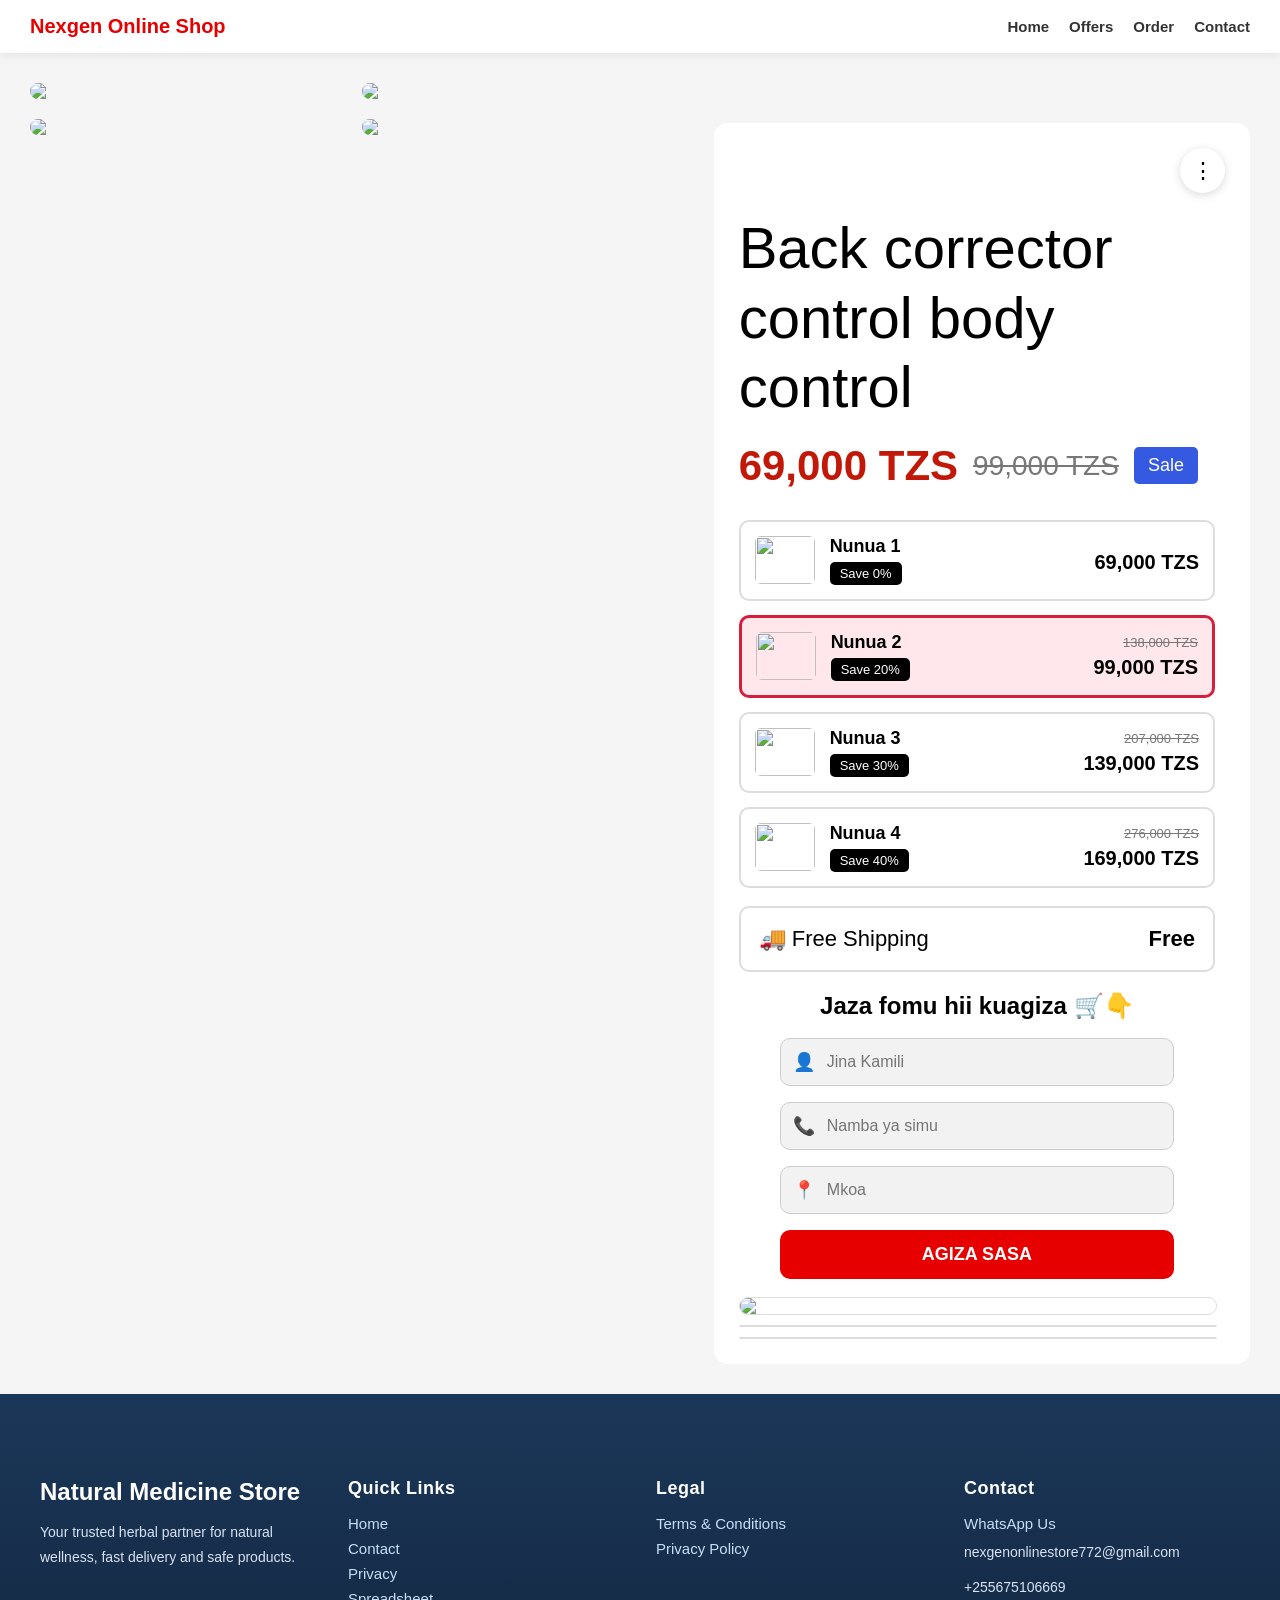
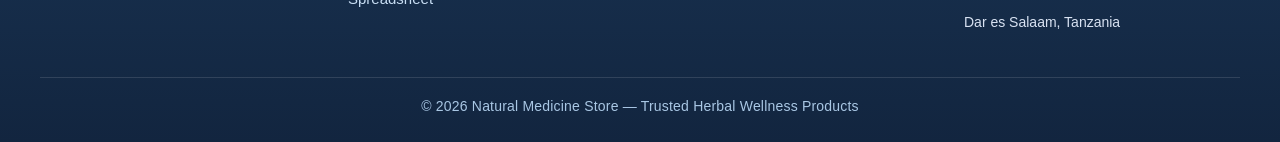
==== herbal-pain-relief-oil.html @ cee24f58 "Create herbal-pain-relief-oil.html" ====
<!DOCTYPE html>
<html lang="en">
<head>
<meta charset="UTF-8">
<meta name="viewport" content="width=device-width, initial-scale=1.0">

<title>Product Page</title>

<style>

body{
  margin:0;
  font-family:Arial,sans-serif;
  background:#f5f5f5;
}

.wrapper{
  max-width:1300px;
  margin:auto;
  padding:30px;
}

/* PRODUCT LAYOUT */

.product-layout{
  display:grid;
  grid-template-columns:1.2fr 1fr;
  gap:40px;
}

/* LEFT SIDE */

.gallery-grid{
  display:grid;
  grid-template-columns:1fr 1fr;
  gap:20px;
}

.gallery-grid img{
  width:100%;
  border-radius:14px;
  object-fit:cover;
  cursor:pointer;
}

/* ORDER  */
.order-section{
  margin-top:20px;
  text-align:center;
  font-family:Arial, sans-serif;
}

.form-title{
  font-size:22px;
  margin-bottom:15px;
}

.order-table{
  margin:auto;
  width:100%;
  max-width:400px;
}

/* GRAY INPUT BOXES */
.input-box{
  display:flex;
  align-items:center;
  padding:12px;
  border-radius:10px;
  margin-bottom:12px;
  background:#f2f2f2;
  border:1px solid #ccc;
}

.input-box .icon{
  margin-right:10px;
  font-size:18px;
  color:#666;
}

.input-box input{
  border:none;
  outline:none;
  width:100%;
  font-size:16px;
  background:transparent;
}

/* RED BUTTON */
.order-btn{
  width:100%;
  padding:14px;
  border:none;
  border-radius:10px;
  background:#e60000;
  color:white;
  font-size:18px;
  cursor:pointer;
  transition:0.3s;
  font-weight:bold;
}

.order-btn:hover{
  background:#b30000;
}
/*left-side*/
  .left-side{
  display:flex;
  flex-direction:column;
  gap:20px;
}

/* ensure about never escapes */
.about-product{
  width:100%;
  max-width:100%;
  box-sizing:border-box;
}

  /* RIGHT SIDE */
.product-info{
  padding-right:10px;
}
.product-layout{
  display:grid;
  grid-template-columns:1.2fr 1fr;
  gap:40px;
  align-items:start;
}
  html, body{
  height:auto;
  overflow-y:auto;
}

.product-info h1{
  font-size:38px;
  margin:0 0 14px;
  font-weight:600;
  line-height:1.2;
}

.price-row{
  display:flex;
  align-items:center;
  gap:10px;
  margin-bottom:22px;
  flex-wrap:wrap;
}

.new-price{
  color:#c21807;
  font-size:28px;
  font-weight:bold;
}

.old-price{
  color:#777;
  text-decoration:line-through;
  font-size:18px;
}

.sale-badge{
  background:#3559e0;
  color:white;
  padding:5px 10px;
  border-radius:5px;
  font-size:13px;
}

/* OFFER BOX */

.offer-container{
  display:flex;
  flex-direction:column;
  gap:10px;
}

.offer-box{
  border:2px solid #ddd;
  border-radius:10px;
  padding:12px;
  display:flex;
  justify-content:space-between;
  align-items:center;
  cursor:pointer;
  transition:0.3s;
  background:white;
}

.offer-box.active{
  border:2px solid #d61f3d;
  background:#ffe7ec;
}

.offer-left{
  display:flex;
  gap:12px;
  align-items:center;
}

.offer-left img{
  width:48px;
  height:48px;
  object-fit:cover;
  border-radius:6px;
}

.offer-title{
  font-size:15px;
  font-weight:bold;
}

.save-badge{
  background:black;
  color:white;
  padding:3px 8px;
  border-radius:5px;
  font-size:11px;
  display:inline-block;
  margin-top:4px;
}

.offer-price{
  text-align:right;
}

.offer-price del{
  color:#777;
  font-size:13px;
}

.offer-price strong{
  display:block;
  font-size:17px;
  margin-top:3px;
}

/* SHIPPING */

.shipping-box{
  margin-top:15px;
  border:2px solid #ddd;
  border-radius:10px;
  padding:14px;
  background:white;
  display:flex;
  justify-content:space-between;
  font-size:16px;
}
.extra-image-card{
  margin-top:15px;
  display:flex;
  flex-direction:column;
  gap:10px;
}

.extra-image-card img{
  width:100%;
  border-radius:12px;
  object-fit:cover;
  border:1px solid #ddd;
}
/* BUTTONS */

.button-group{
  display:flex;
  gap:12px;
  margin-top:22px;
}

.btn{
  padding:13px 22px;
  border:none;
  border-radius:10px;
  cursor:pointer;
  font-size:14px;
  font-weight:bold;
  text-decoration:none;
}

.whatsapp-btn{
  background:#1e3d59;
  color:white;
}

/* ABOUT */

.about-product{
  margin-top:30px;
  background:white;
  padding:22px;
  border-radius:14px;
}

.about-product h2{
  margin-top:0;
  font-size:24px;
}

.about-product p{
  font-size:15px;
  line-height:1.8;
  color:#444;
}
.product-info h1{
  font-size:58px;
  margin:0 0 20px;
  font-weight:500;
}

.price-row{
  display:flex;
  align-items:center;
  gap:15px;
  margin-bottom:30px;
}

.new-price{
  color:#c21807;
  font-size:42px;
  font-weight:bold;
}

.old-price{
  color:#777;
  text-decoration:line-through;
  font-size:28px;
}

.sale-badge{
  background:#3559e0;
  color:white;
  padding:8px 14px;
  border-radius:5px;
  font-size:18px;
}

/* OFFER BOX */

.offer-container{
  display:flex;
  flex-direction:column;
  gap:14px;
}

.offer-box{
  border:2px solid #ddd;
  border-radius:10px;
  padding:14px;
  display:flex;
  justify-content:space-between;
  align-items:center;
  cursor:pointer;
  transition:0.3s;
  background:white;
}

.offer-box.active{
  border:3px solid #d61f3d;
  background:#ffe7ec;
}

.offer-left{
  display:flex;
  gap:15px;
  align-items:center;
}

.offer-left img{
  width:60px;
  border-radius:6px;
}

.offer-title{
  font-size:18px;
  font-weight:bold;
}

.save-badge{
  background:black;
  color:white;
  padding:4px 10px;
  border-radius:5px;
  font-size:13px;
  display:inline-block;
  margin-top:5px;
}

.offer-price{
  text-align:right;
}

.offer-price del{
  color:#777;
}

.offer-price strong{
  display:block;
  font-size:20px;
  margin-top:5px;
}

/* SHIPPING */

.shipping-box{
  margin-top:18px;
  border:2px solid #ddd;
  border-radius:10px;
  padding:18px;
  background:white;
  display:flex;
  justify-content:space-between;
  font-size:22px;
}

/* BUTTONS */

.button-group{
  display:flex;
  gap:15px;
  margin-top:30px;
}

.btn{
  padding:16px 28px;
  border:none;
  border-radius:10px;
  cursor:pointer;
  font-size:17px;
  font-weight:bold;
  text-decoration:none;
}

  /* HEADER */
.site-header{
  position:sticky;
  top:0;
  z-index:1000;
  background:#ffffff;
  display:flex;
  justify-content:space-between;
  align-items:center;
  padding:15px 30px;
  box-shadow:0 2px 10px rgba(0,0,0,0.08);
}

/* LOGO */
.logo{
  font-size:20px;
  font-weight:bold;
  color:#e60000;
}

/* NAV LINKS */
.nav-links{
  display:flex;
  gap:20px;
}

.nav-links a{
  text-decoration:none;
  color:#333;
  font-weight:600;
  font-size:15px;
  transition:0.3s;
}

.nav-links a:hover{
  color:#e60000;
}

/* MOBILE */
@media(max-width:700px){
  .site-header{
    flex-direction:column;
    gap:10px;
    text-align:center;
  }

  .nav-links{
    flex-wrap:wrap;
    justify-content:center;
    gap:12px;
  }
}
.site-footer {
  background: linear-gradient(180deg, #1b3758 0%, #12253f 100%);
  color: white;
  padding: 60px 24px 28px;
}

.footer-nav {
  display: grid;
  grid-template-columns: repeat(auto-fit, minmax(220px, 1fr));
  gap: 32px;
  max-width: 1200px;
  margin: auto;
  padding-bottom: 32px;
  border-bottom: 1px solid rgba(255, 255, 255, 0.12);
}

.footer-box {
  min-width: 180px;
}

.brand-box h3 {
  font-size: 24px;
  margin-bottom: 14px;
}

.footer-box h4 {
  margin-bottom: 16px;
  font-size: 18px;
  letter-spacing: 0.5px;
}

.footer-box p {
  color: #d8e2f2;
  font-size: 14px;
  margin: 0 0 10px;
  line-height: 1.8;
}

.footer-box a {
  display: block;
  color: #c8def4;
  text-decoration: none;
  margin: 8px 0;
  font-size: 15px;
}

.footer-box a:hover {
  color: #ffffff;
}

.footer-bottom {
  max-width: 1200px;
  margin: 20px auto 0;
  text-align: center;
  color: #a9c7e4;
  font-size: 14px;
  letter-spacing: 0.2px;
}

.footer-bottom p {
  margin: 0;
}
/* ABOUT */

.about-product{
  margin-top:40px;
  background:white;
  padding:25px;
  border-radius:14px;
}

.about-product h2{
  margin-top:0;
}

/* MOBILE */

@media(max-width:900px){

  .product-layout{
    grid-template-columns:1fr;
  }

  .product-info h1{
    font-size:38px;
  }

}
.share-bar{
  display:flex;
  justify-content:flex-end;
  position:relative;
  margin-bottom:20px;
}

.share-btn{
  width:45px;
  height:45px;
  border:none;
  border-radius:50%;
  background:#fff;
  font-size:22px;
  cursor:pointer;
  box-shadow:0 2px 10px rgba(0,0,0,0.15);
}

.share-menu{
  position:absolute;
  top:55px;
  right:0;
  background:white;
  border-radius:12px;
  box-shadow:0 4px 20px rgba(0,0,0,0.15);
  padding:10px;
  display:none;
  flex-direction:column;
  min-width:220px;
  z-index:1000;
}

.share-menu button,
.share-menu a{
  border:none;
  background:none;
  padding:12px;
  text-align:left;
  cursor:pointer;
  text-decoration:none;
  color:#333;
  font-size:15px;
  border-radius:8px;
}

.share-menu button:hover,
.share-menu a:hover{
  background:#f3f3f3;
}

.share-menu.show{
  display:flex;
}
</style>
</head>

<body>
  <header class="site-header">

  <div class="logo">
Nexgen Online Shop
  </div>

  <nav class="nav-links">
    <a href="#">Home</a>
    <a href="#offers">Offers</a>
    <a href="#order">Order</a>
    <a href="#contact">Contact</a>
  </nav>

</header>

<div class="wrapper">

<div class="product-layout">

<!-- LEFT -->

<div class="gallery-grid">

<img src="pics/Posturecorrectorsp2.webp">
<img src="pics/Posture_corrector_gf1.webp">
<img src="pics/Posture_corrector_pp5.webp">
<img src="pics/Posture_corrector_pp2.webp">
<img src="">

</div>
    <div class="about-product">


<!-- RIGHT -->
 <!-- SHARE PRODUCT -->

<div class="share-bar">

  <button class="share-btn" onclick="toggleShareMenu()">
    ⋮
  </button>

  <div class="share-menu" id="shareMenu">

    <button onclick="copyProductLink()">
      🔗 Copy Product Link
    </button>

    <a id="whatsappShare" target="_blank">
      📱 Share on WhatsApp
    </a>

    <a id="facebookShare" target="_blank">
      📘 Share on Facebook
    </a>

  </div>

</div>

<div class="product-info">
<h1>Back corrector control body control</h1>

<div class="price-row">

<div class="new-price"> 69,000 TZS </div>
<div class="old-price">99,000 TZS</div>

<div class="sale-badge">
Sale
</div>

</div>

<!-- OFFERS -->

<div class="offer-container">

<div class="offer-box">

<div class="offer-left">

<img src="pics/Posturecorrectorsp2.webp">

<div>

<div class="offer-title">
Nunua 1
</div>

<div class="save-badge">
Save 0%
</div>

</div>

</div>

<div class="offer-price">

<strong>69,000 TZS</strong>

</div>

</div>

<div class="offer-box active">

<div class="offer-left">

<img src="pics/Posturecorrectorsp2.webp">

<div>

<div class="offer-title">
Nunua 2
</div>

<div class="save-badge">
Save 20%
</div>

</div>

</div>

<div class="offer-price">

<del>138,000 TZS</del>

<strong>99,000 TZS</strong>

</div>

</div>

<div class="offer-box">

<div class="offer-left">

<img src="pics/Posturecorrectorsp2.webp">

<div>

<div class="offer-title">
Nunua 3
</div>

<div class="save-badge">
Save 30%
</div>

</div>

</div>

<div class="offer-price">

<del>207,000 TZS</del>

<strong>139,000 TZS</strong>

</div>

</div>

<div class="offer-box">

<div class="offer-left">

<img src="pics/Posturecorrectorsp2.webp">

<div>

<div class="offer-title">
Nunua 4
</div>

<div class="save-badge">
Save 40%
</div>

</div>

</div>

<div class="offer-price">

<del>276,000 TZS</del>

<strong>169,000 TZS</strong>

</div>

</div>

</div>

<!-- SHIPPING -->

<div class="shipping-box">

<div>
🚚 Free Shipping
</div>

<strong>
Free
</strong>

</div>

  <!-- ORDER FORM SECTION -->
<div class="order-section">

  <h2 class="form-title">Jaza fomu hii kuagiza 🛒👇</h2>

  <table class="order-table">

    <tr>
      <td>
        <div class="input-box name-box">
          <span class="icon">👤</span>
          <input type="text" placeholder="Jina Kamili">
        </div>
      </td>
    </tr>

    <tr>
      <td>
        <div class="input-box phone-box">
          <span class="icon">📞</span>
          <input type="tel" placeholder="Namba ya simu">
        </div>
      </td>
    </tr>

    <tr>
      <td>
        <div class="input-box region-box">
          <span class="icon">📍</span>
          <input type="text" placeholder="Mkoa">
        </div>
      </td>
    </tr>

    <tr>
      <td>
        <button class="order-btn" onclick="sendToGoogleForm()">
AGIZA SASA 
</button>
      </td>
    </tr>

  </table>
</div>
  <div class="extra-image-card">

  <img src="pics/Landing-Back-corrector_bdb0344a-6234-4ce1-985f-419973a9f187.webp">
  <img src="">
  <img src="">
</div>
</div>  
</div>  
</div>  
</div>  
<footer class="site-footer">

  <div class="footer-nav">

    <!-- BRAND -->
    <div class="footer-box brand-box">
      <h3>Natural Medicine Store</h3>

      <p>
        Your trusted herbal partner for natural wellness,
        fast delivery and safe products.
      </p>
    </div>

    <!-- QUICK LINKS -->
    <div class="footer-box">
      <h4>Quick Links</h4>

      <a href="home.html">Home</a>
      <a href="contacts.html">Contact</a>
      <a href="privacy.html">Privacy</a>

      <a href="https://docs.google.com/spreadsheets/d/e/2PACX-1vS_bCB26eyRlg9YIRBshI_ldUnJxYEa_SJ3iwgpzoTdsbCWXqbNA8Bfqf0vTgKK1xXds-EL3Pj55qef/pubhtml" target="_blank">
        Spreadsheet
      </a>
    </div>

    <!-- LEGAL -->
    <div class="footer-box">
      <h4>Legal</h4>

      <a href="terms&condition.html">
        Terms & Conditions
      </a>

      <a href="privacy.html">
        Privacy Policy
      </a>
    </div>

    <!-- CONTACT -->
    <div class="footer-box">
      <h4>Contact</h4>

      <a href="https://wa.me/255662887661" target="_blank">
        WhatsApp Us
      </a>

      <p>nexgenonlinestore772@gmail.com</p>

      <p>+255675106669</p>

      <p>Dar es Salaam, Tanzania</p>
    </div>

  </div>

  <!-- FOOTER BOTTOM -->
  <div class="footer-bottom">

    <p>
      © 2026 Natural Medicine Store —
      Trusted Herbal Wellness Products
    </p>

  </div>

</footer>
  <script>
const offerBoxes = document.querySelectorAll(".offer-box");

offerBoxes.forEach(box => {
  box.addEventListener("click", () => {
    
    // remove active from all
    offerBoxes.forEach(b => b.classList.remove("active"));

    // add active to clicked
    box.classList.add("active");
  });
});
    let selectedPackage = "Nunua 2"; // default

offerBoxes.forEach(box => {
  box.addEventListener("click", () => {
    selectedPackage = box.querySelector(".offer-title").innerText;
  });
});
function sendToGoogleForm() {

  const name = document.querySelector(".name-box input").value;
  const phone = document.querySelector(".phone-box input").value;
  const region = document.querySelector(".region-box input").value;

  // CHANGE THIS to your Google Form link
  const formBase = "https://docs.google.com/forms/d/e/YOUR_FORM_ID/viewform";

  // Google Form prefill format (example)
  const url = formBase +
    "?entry.111111=" + encodeURIComponent(name) +
    "&entry.222222=" + encodeURIComponent(phone) +
    "&entry.333333=" + encodeURIComponent(region) +
    "&entry.444444=" + encodeURIComponent(selectedPackage);

  window.open(url, "_blank");
}
function toggleShareMenu(){

  document
    .getElementById("shareMenu")
    .classList.toggle("show");

}

function copyProductLink(){

  const productLink = window.location.href;

  navigator.clipboard.writeText(productLink);

  alert("Product link copied!");

}

const currentUrl = encodeURIComponent(window.location.href);

document.getElementById("whatsappShare").href =
  `https://wa.me/?text=${currentUrl}`;

document.getElementById("facebookShare").href =
  `https://www.facebook.com/sharer/sharer.php?u=${currentUrl}`;
</script>
</body>
</html>
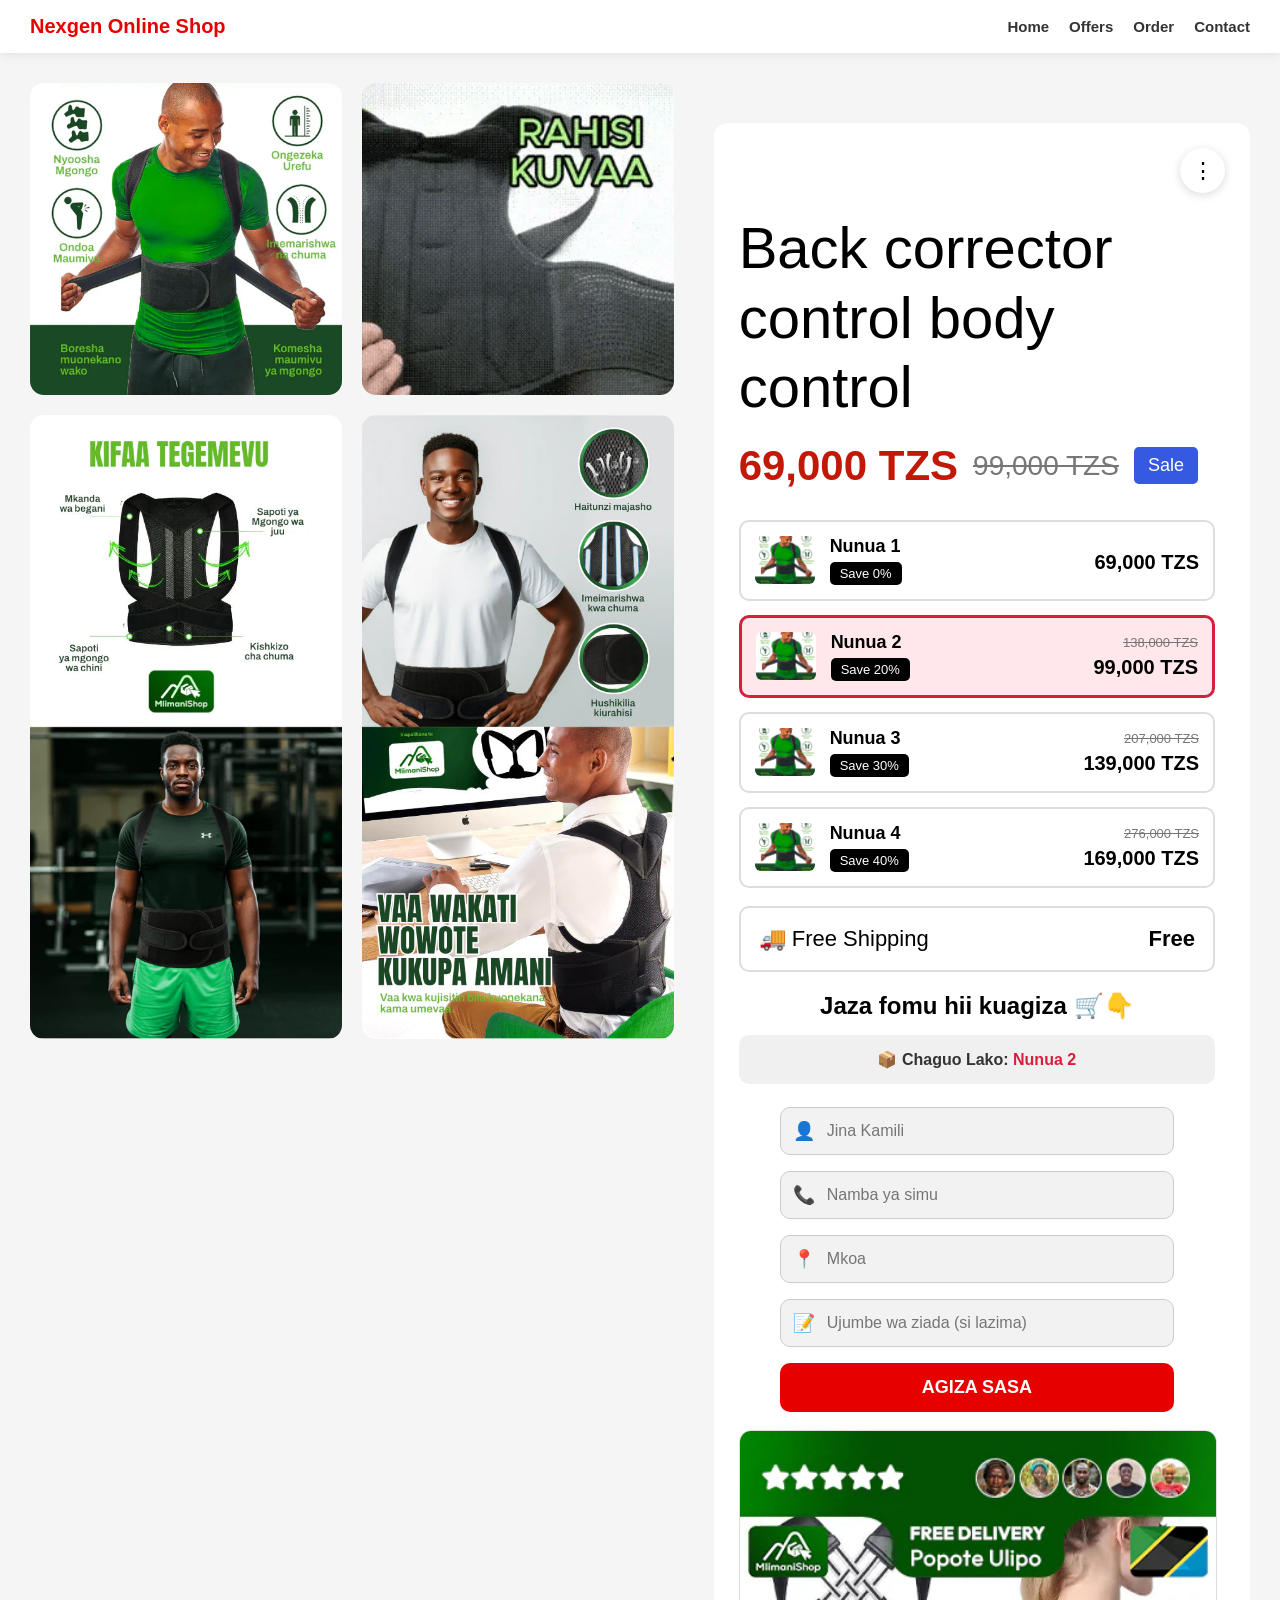
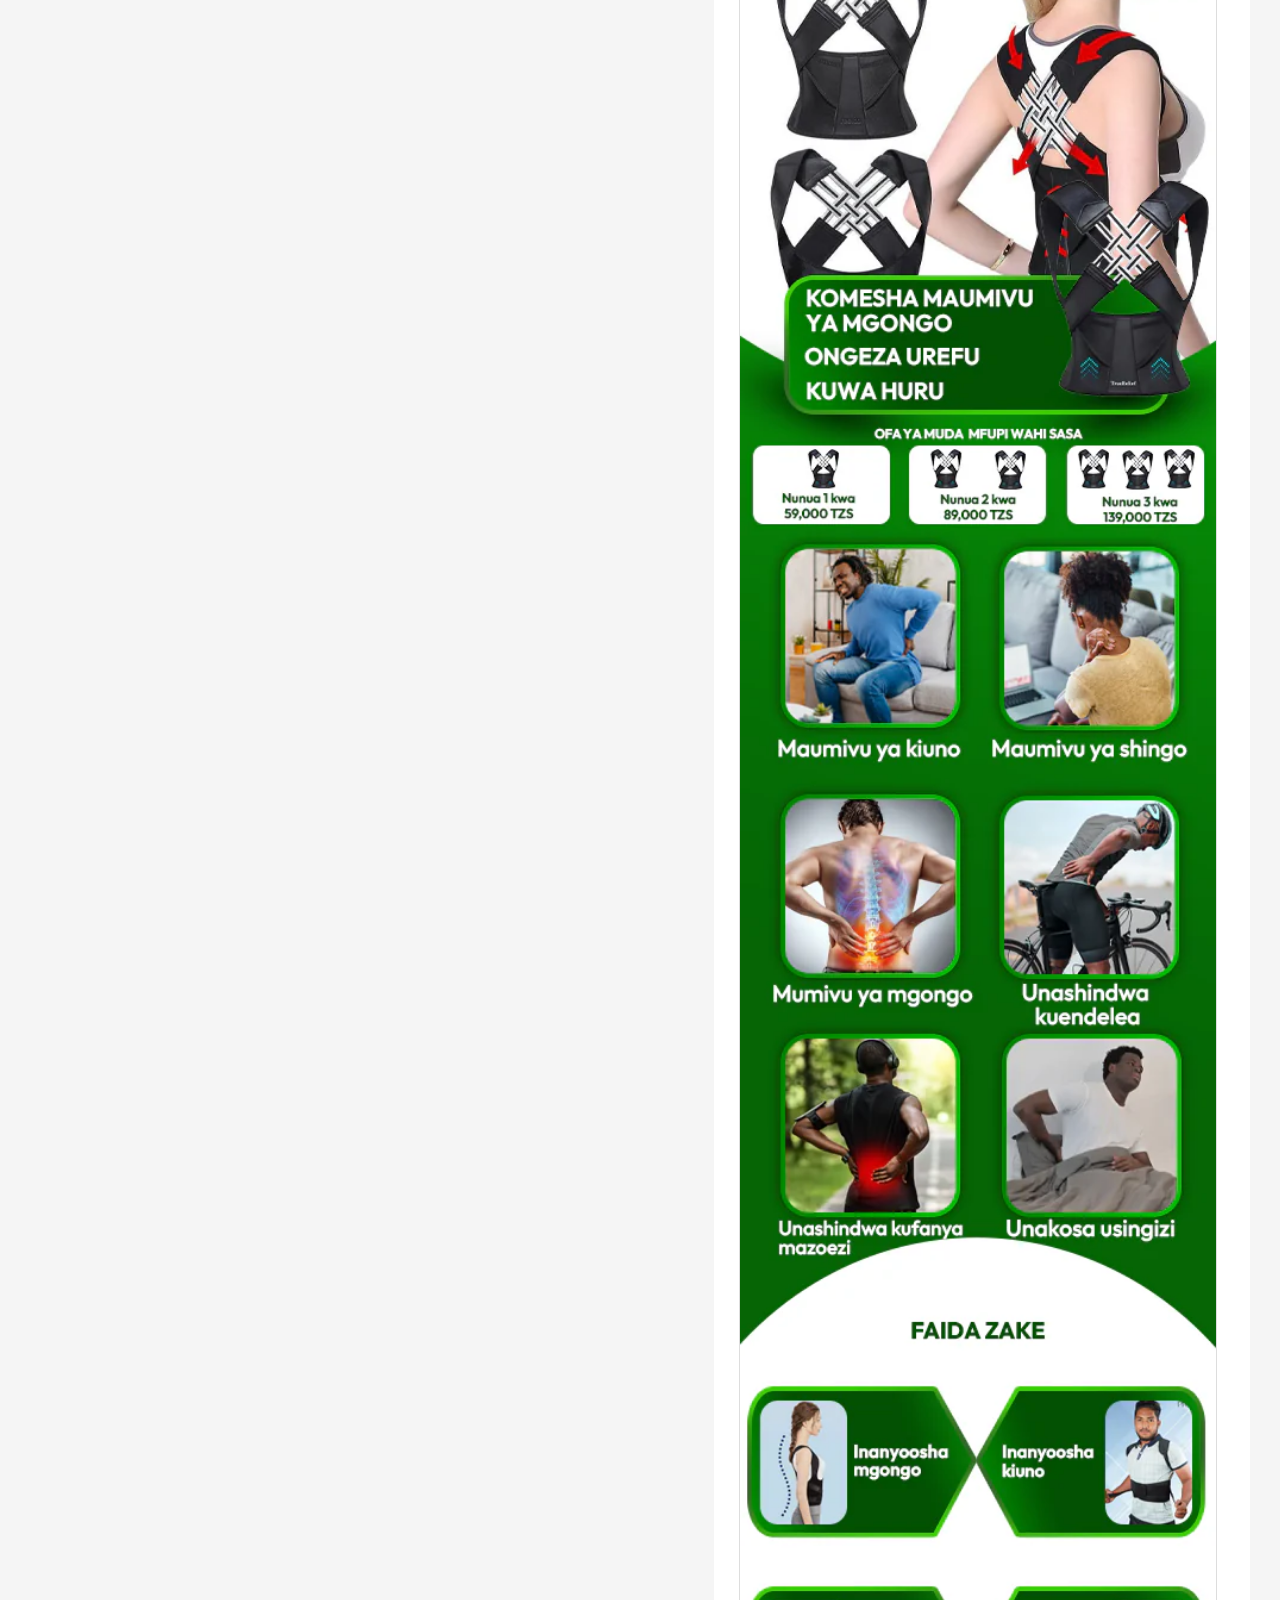
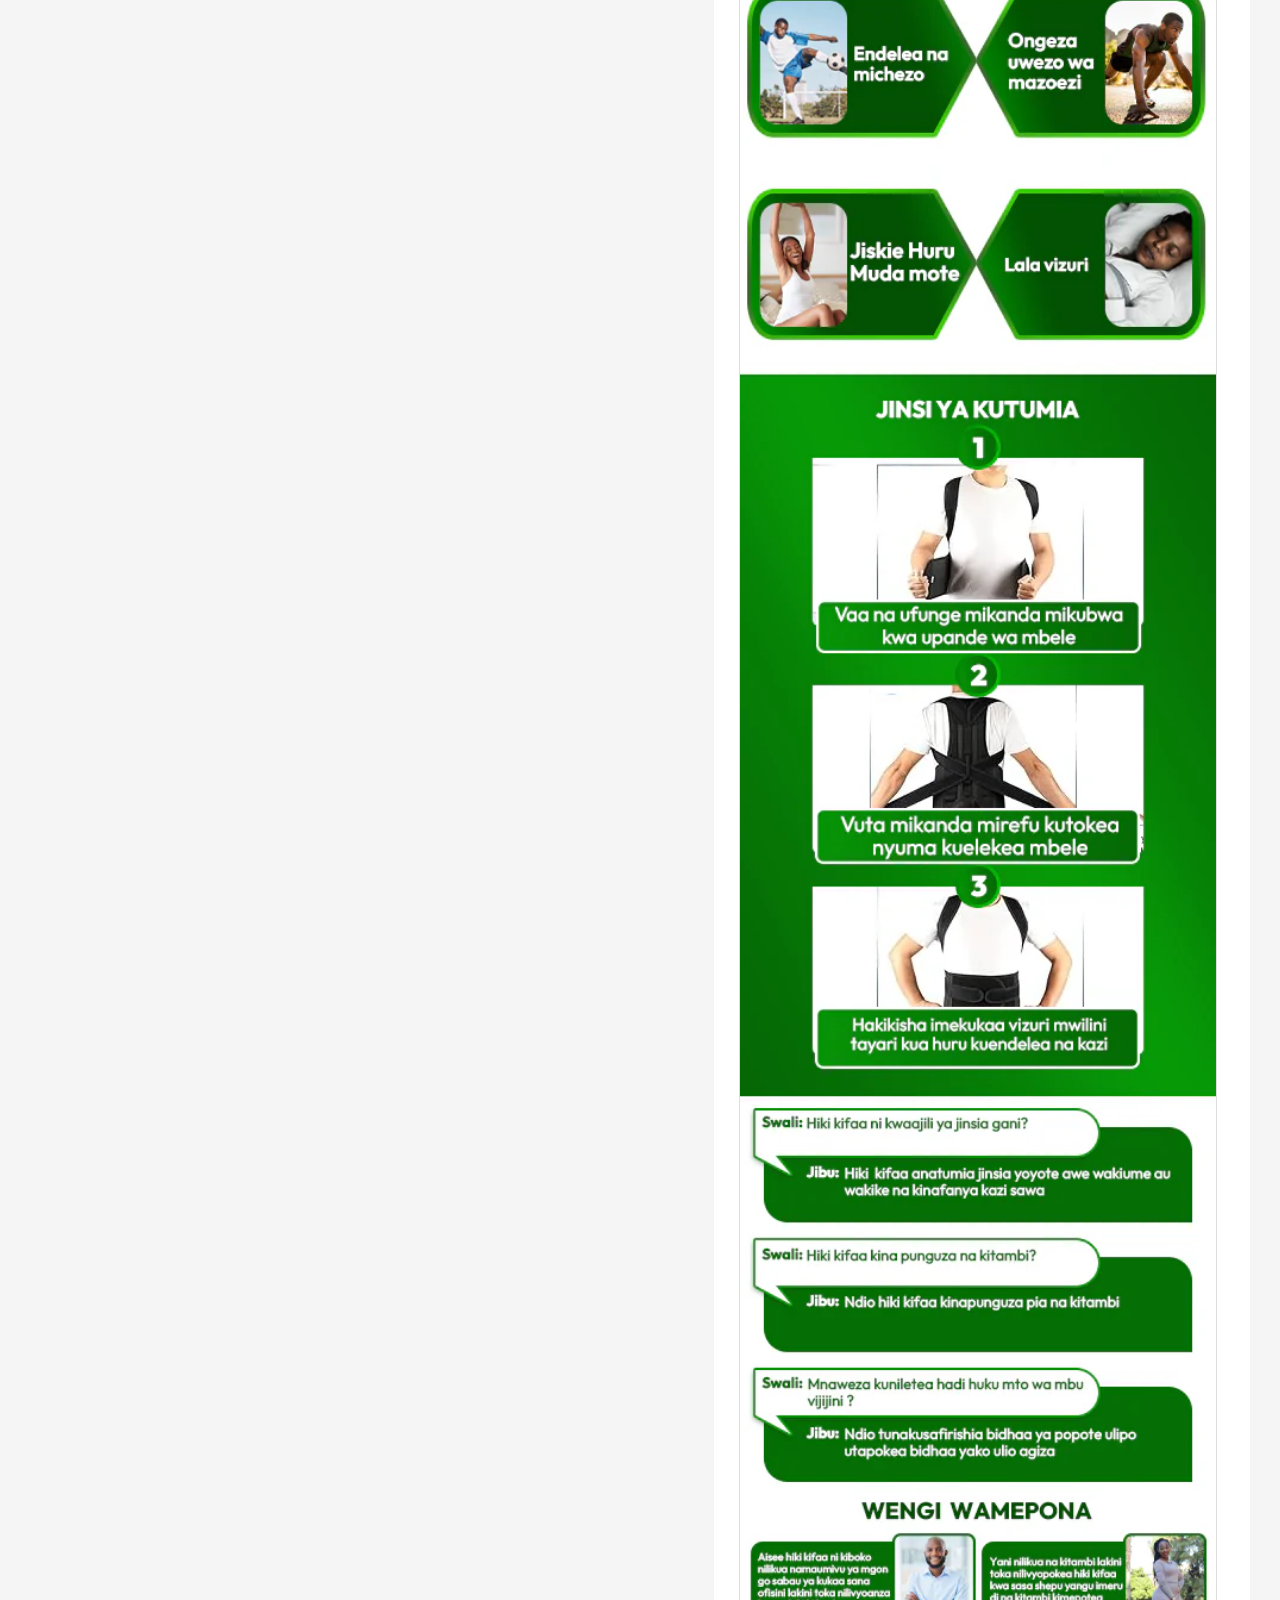
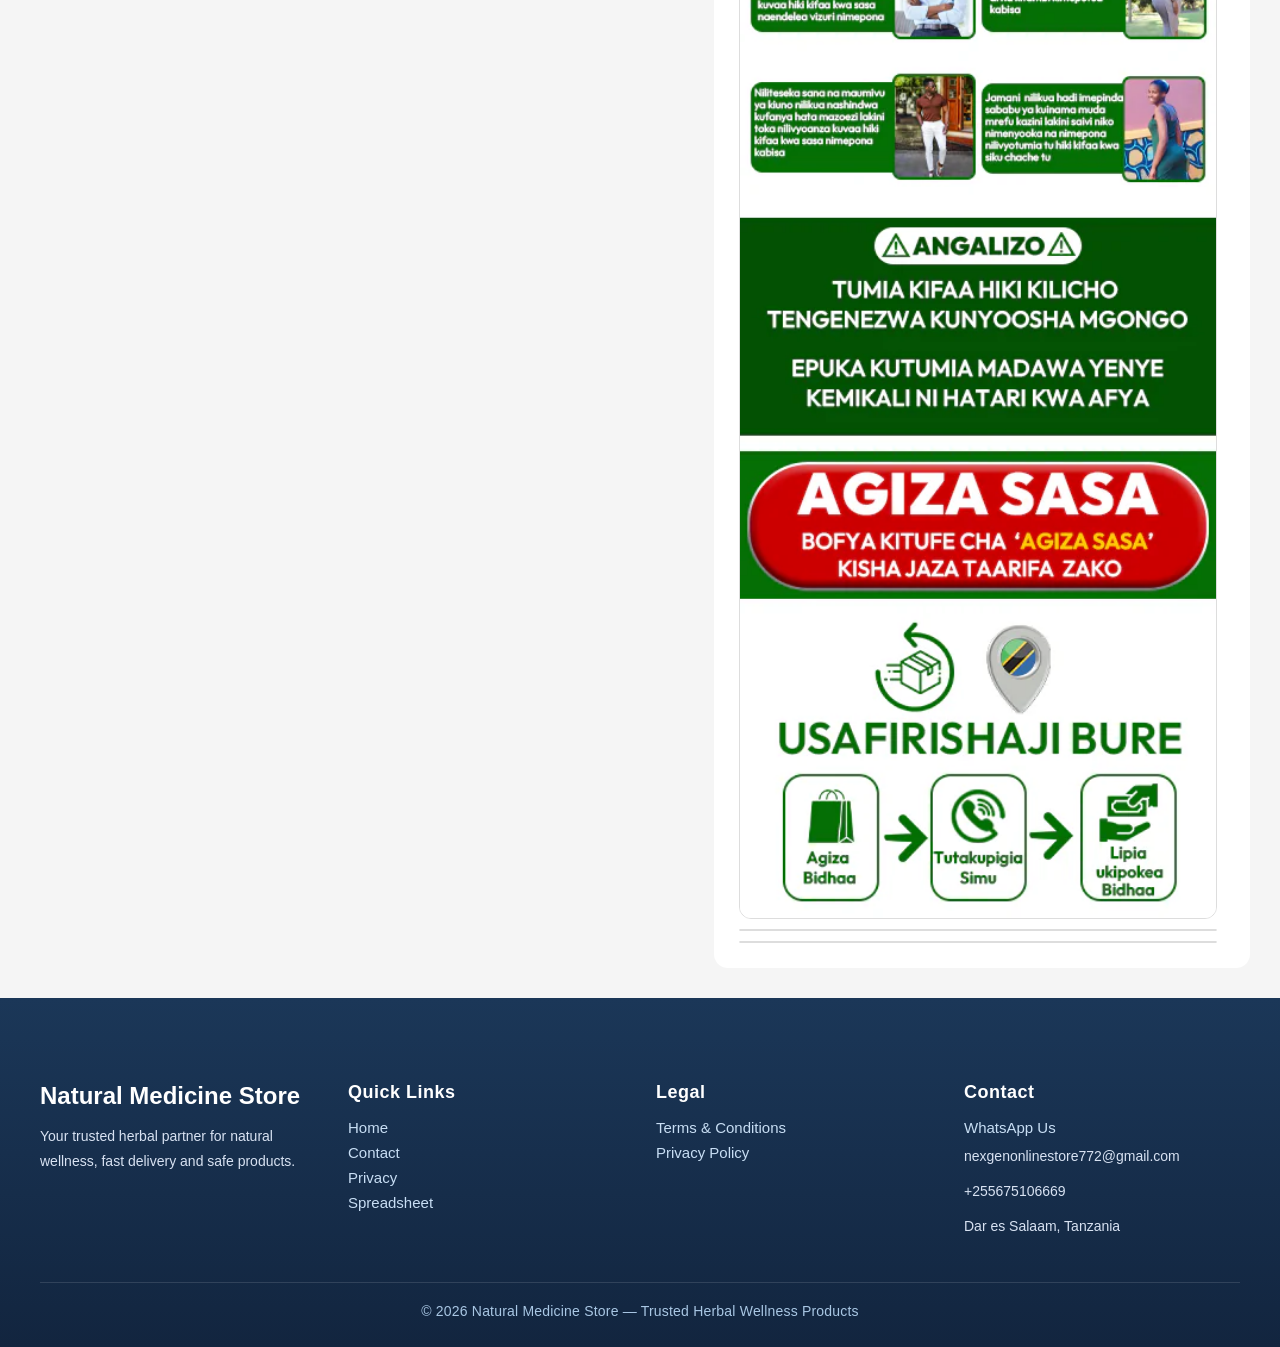
==== commit 5dcc2321: "Update herbal-pain-relief-oil.html" ====
--- a/herbal-pain-relief-oil.html
+++ b/herbal-pain-relief-oil.html
@@ -841,9 +841,15 @@
 </div>
 
   <!-- ORDER FORM SECTION -->
+   
 <div class="order-section">
 
   <h2 class="form-title">Jaza fomu hii kuagiza 🛒👇</h2>
+
+  <!-- SELECTED PACKAGE DISPLAY -->
+  <div style="background:#f0f0f0; padding:15px; border-radius:10px; margin-bottom:20px; font-size:16px; font-weight:bold; color:#333;">
+    📦 Chaguo Lako: <span id="selectedPackageDisplay" style="color:#d61f3d;">Nunua 2</span>
+  </div>
 
   <table class="order-table">
 
@@ -851,7 +857,7 @@
       <td>
         <div class="input-box name-box">
           <span class="icon">👤</span>
-          <input type="text" placeholder="Jina Kamili">
+          <input type="text" placeholder="Jina Kamili" required>
         </div>
       </td>
     </tr>
@@ -860,7 +866,7 @@
       <td>
         <div class="input-box phone-box">
           <span class="icon">📞</span>
-          <input type="tel" placeholder="Namba ya simu">
+          <input type="tel" placeholder="Namba ya simu" required>
         </div>
       </td>
     </tr>
@@ -869,14 +875,24 @@
       <td>
         <div class="input-box region-box">
           <span class="icon">📍</span>
-          <input type="text" placeholder="Mkoa">
+          <input type="text" placeholder="Mkoa" required>
         </div>
       </td>
     </tr>
-
+<tr>
+  <td>
+    <div class="input-box note-box">
+      <span class="icon">📝</span>
+
+      <input
+        type="text"
+        placeholder="Ujumbe wa ziada (si lazima)">
+    </div>
+  </td>
+</tr>
     <tr>
       <td>
-        <button class="order-btn" onclick="sendToGoogleForm()">
+        <button class="order-btn" id="orderBtn" onclick="sendToGoogleForm()">
 AGIZA SASA 
 </button>
       </td>
@@ -980,25 +996,138 @@
 offerBoxes.forEach(box => {
   box.addEventListener("click", () => {
     selectedPackage = box.querySelector(".offer-title").innerText;
+    // Update the display
+    document.getElementById("selectedPackageDisplay").innerText = selectedPackage;
   });
 });
-function sendToGoogleForm() {
-
-  const name = document.querySelector(".name-box input").value;
-  const phone = document.querySelector(".phone-box input").value;
-  const region = document.querySelector(".region-box input").value;
-
-  // CHANGE THIS to your Google Form link
-  const formBase = "https://docs.google.com/forms/d/e/YOUR_FORM_ID/viewform";
-
-  // Google Form prefill format (example)
-  const url = formBase +
-    "?entry.111111=" + encodeURIComponent(name) +
-    "&entry.222222=" + encodeURIComponent(phone) +
-    "&entry.333333=" + encodeURIComponent(region) +
-    "&entry.444444=" + encodeURIComponent(selectedPackage);
-
-  window.open(url, "_blank");
+/* SEND TO GOOGLE FORM */
+
+function sendToGoogleForm(){
+
+  const name =
+    document.querySelector(".name-box input").value;
+
+  const phone =
+    document.querySelector(".phone-box input").value;
+
+  const address =
+    document.querySelector(".region-box input").value;
+
+  const note =
+    document.querySelector(".note-box input").value;
+
+  if(name === "" || phone === "" || address === ""){
+
+    alert("Tafadhali jaza matukio yote (Jina, Simu, Mkoa)");
+
+    return;
+
+  }
+
+  // Validate phone number length
+  if(phone.length < 9){
+    alert("Namba ya simu ni fupi sana");
+    return;
+  }
+
+  // Show loading state
+  const orderBtn = document.getElementById("orderBtn");
+  const originalText = orderBtn.innerText;
+  orderBtn.innerText = "⏳ Inasubmit...";
+  orderBtn.disabled = true;
+
+  const formURL =
+  "https://docs.google.com/forms/d/e/1FAIpQLSdm8o7qYKbJH2_BzHcAlzW3z8_7v4o1LXLnQMFLjbx3qSXnIg/formResponse";
+
+  const form =
+    document.createElement("form");
+
+  form.method = "POST";
+
+  form.action = formURL;
+
+  form.target = "hidden_iframe";
+
+  /* NAME */
+  const input1 =
+    document.createElement("input");
+
+  input1.type = "hidden";
+
+  input1.name = "entry.131035801";
+
+  input1.value = name;
+
+  form.appendChild(input1);
+
+  /* PHONE */
+  const input2 =
+    document.createElement("input");
+
+  input2.type = "hidden";
+
+  input2.name = "entry.582084033";
+
+  input2.value = phone;
+
+  form.appendChild(input2);
+
+  /* ADDRESS */
+  const input3 =
+    document.createElement("input");
+
+  input3.type = "hidden";
+
+  input3.name = "entry.598564870";
+
+  input3.value = address;
+
+  form.appendChild(input3);
+
+  /* NOTE */
+  const input4 =
+    document.createElement("input");
+
+  input4.type = "hidden";
+
+  input4.name = "entry.1594282305";
+
+  input4.value = note;
+
+  form.appendChild(input4);
+
+  /* ORDER */
+  const input5 =
+    document.createElement("input");
+
+  input5.type = "hidden";
+
+  input5.name = "entry.2070613321";
+
+  // Send: Product Name - Nunua X - Price
+  input5.value = productName + " - " + selectedPackage + " - " + selectedPrice;
+
+  form.appendChild(input5);
+
+  document.body.appendChild(form);
+
+  form.submit();
+
+  // Show success message
+  setTimeout(() => {
+    alert("Agizo limepokelewa kwa mafanikio ✅\n\nUtapokea ujumbe sambamba.");
+    
+    // CLEAR INPUTS
+    document.querySelector(".name-box input").value = "";
+    document.querySelector(".phone-box input").value = "";
+    document.querySelector(".region-box input").value = "";
+    document.querySelector(".note-box input").value = "";
+
+    // Reset button
+    orderBtn.innerText = originalText;
+    orderBtn.disabled = false;
+  }, 1000);
+
 }
 function toggleShareMenu(){
 
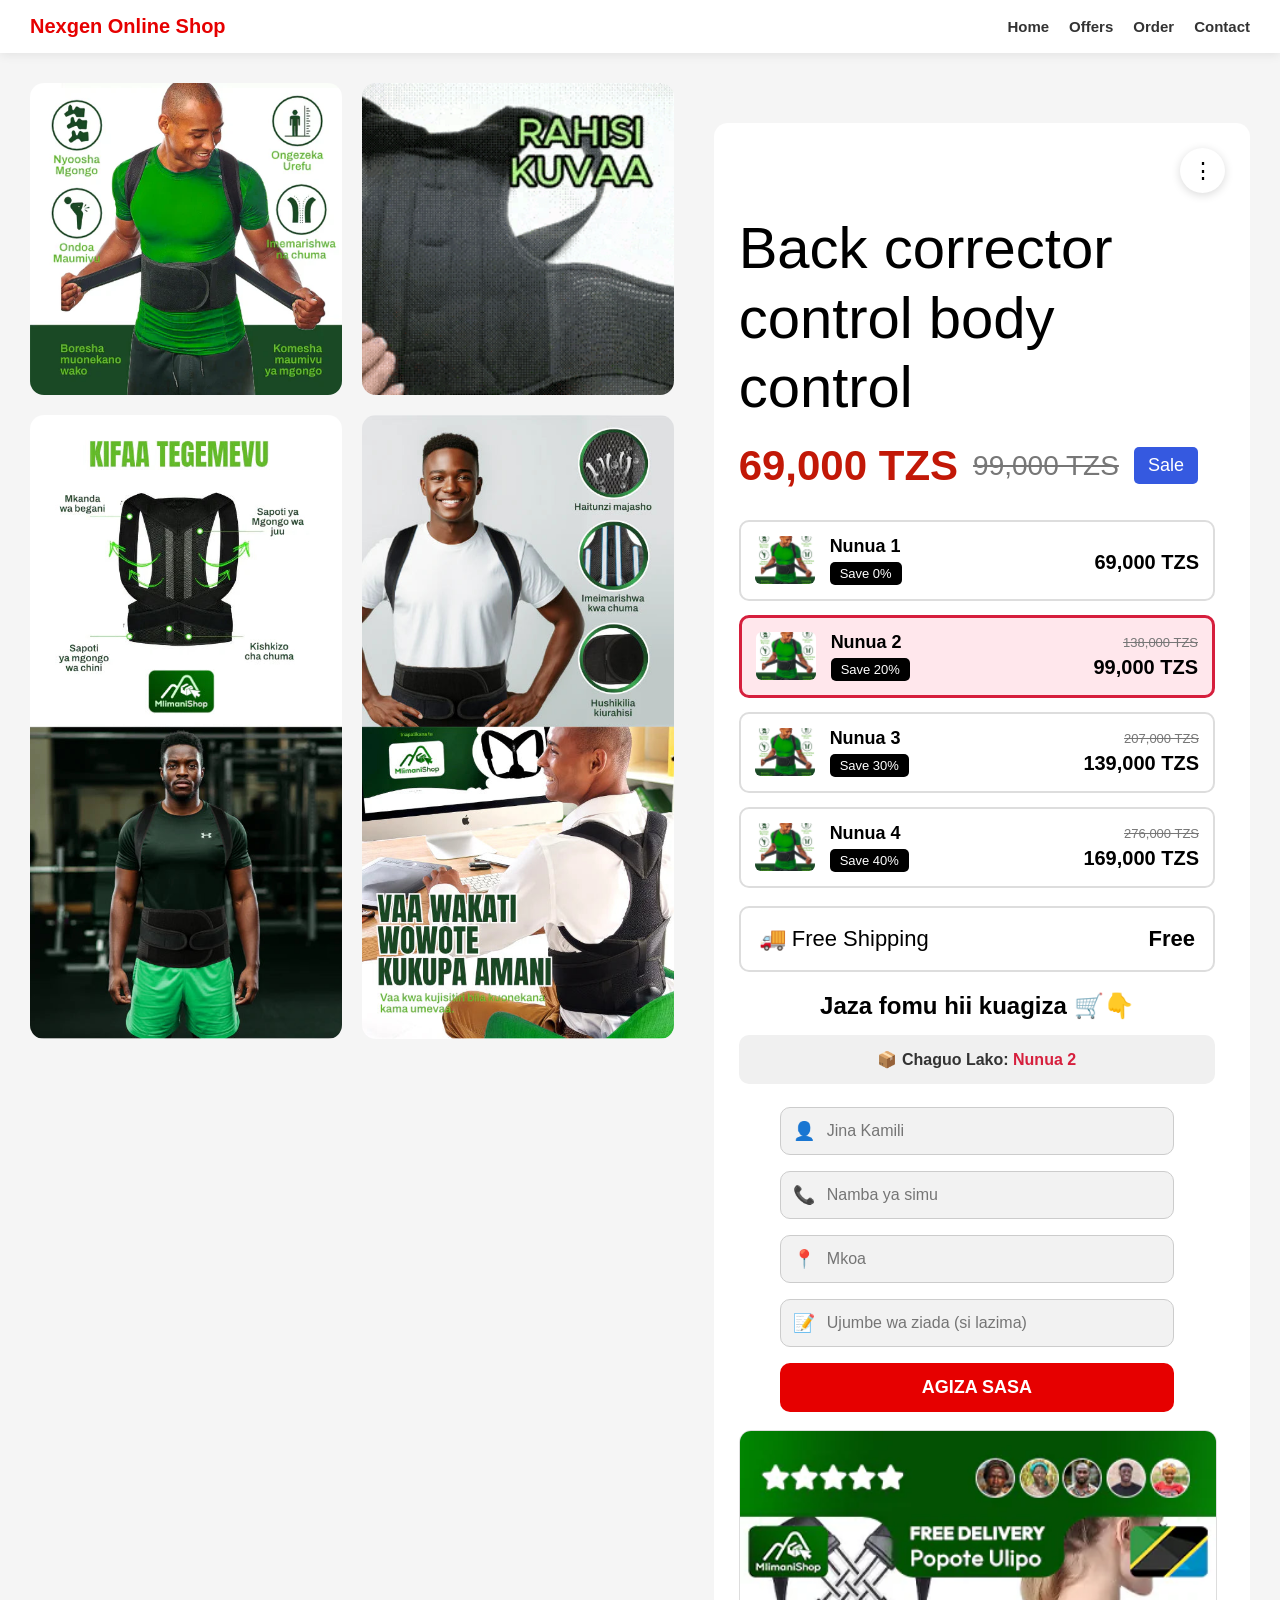
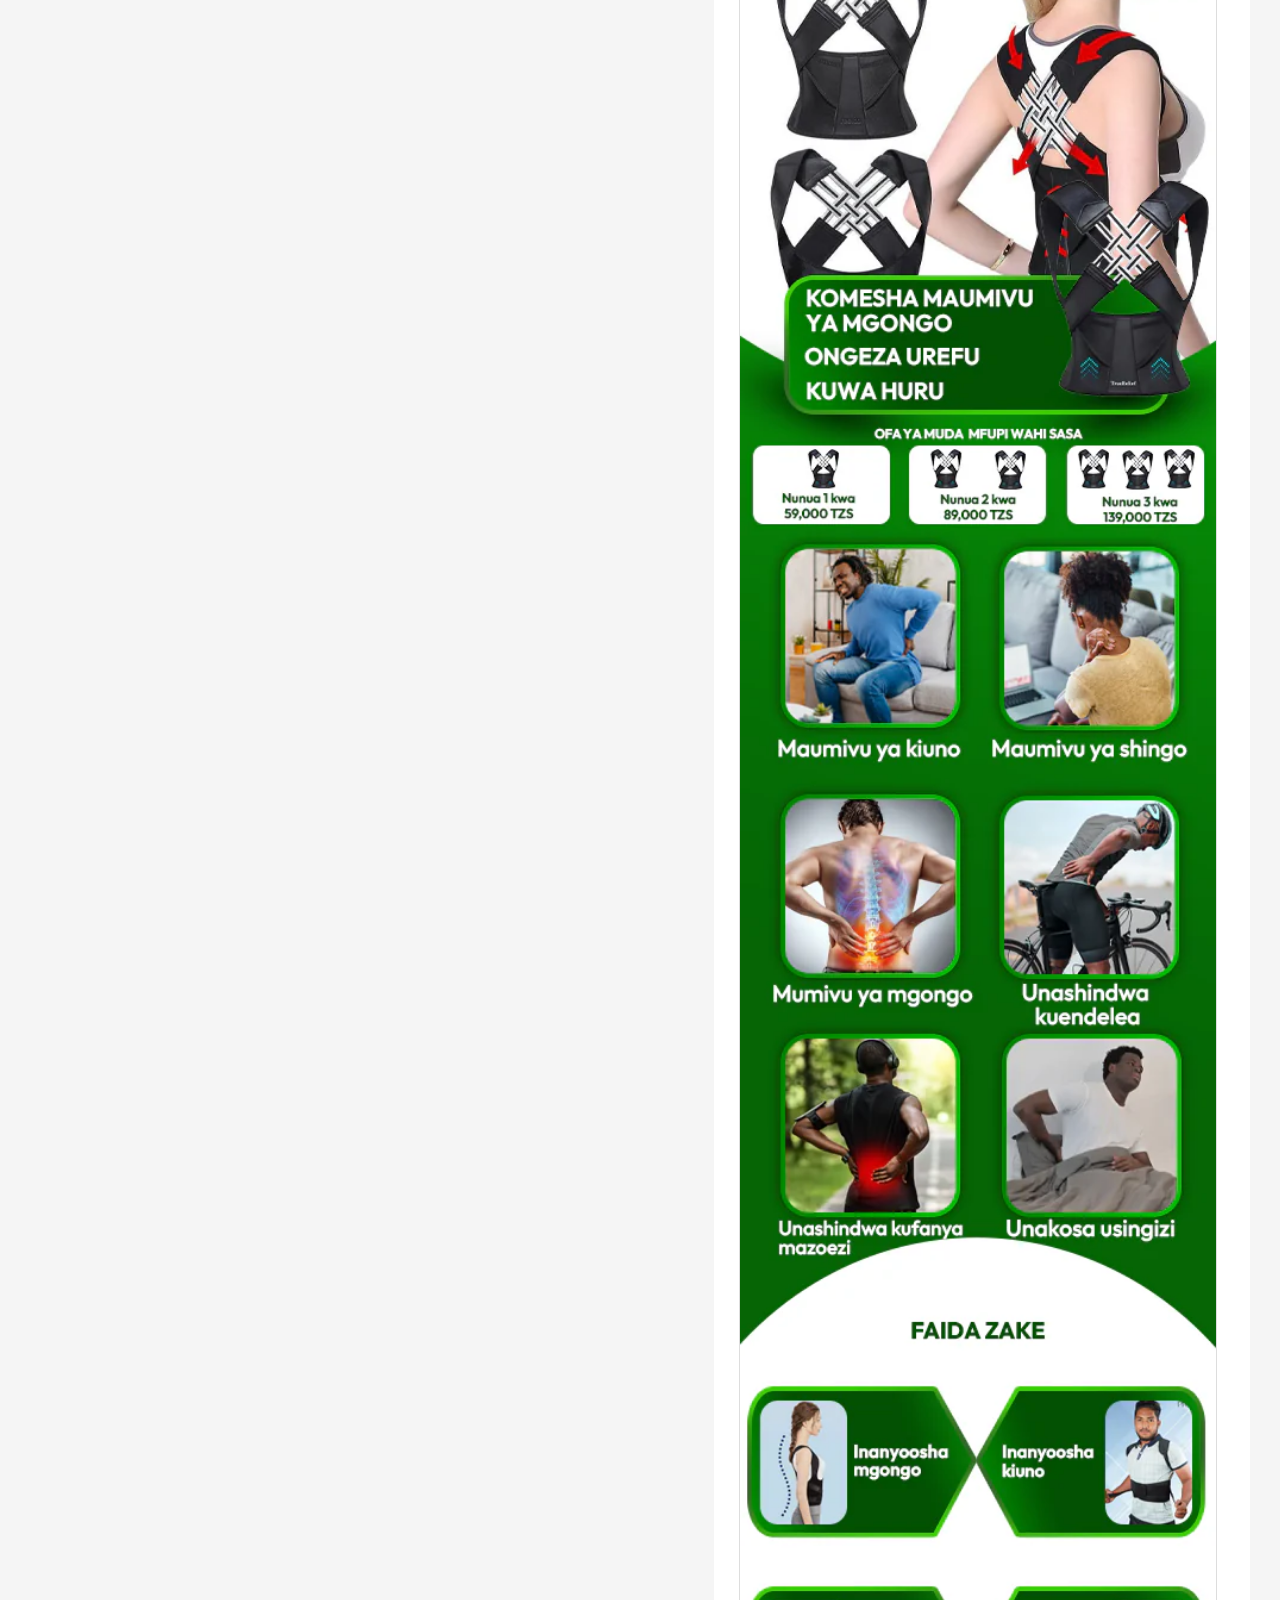
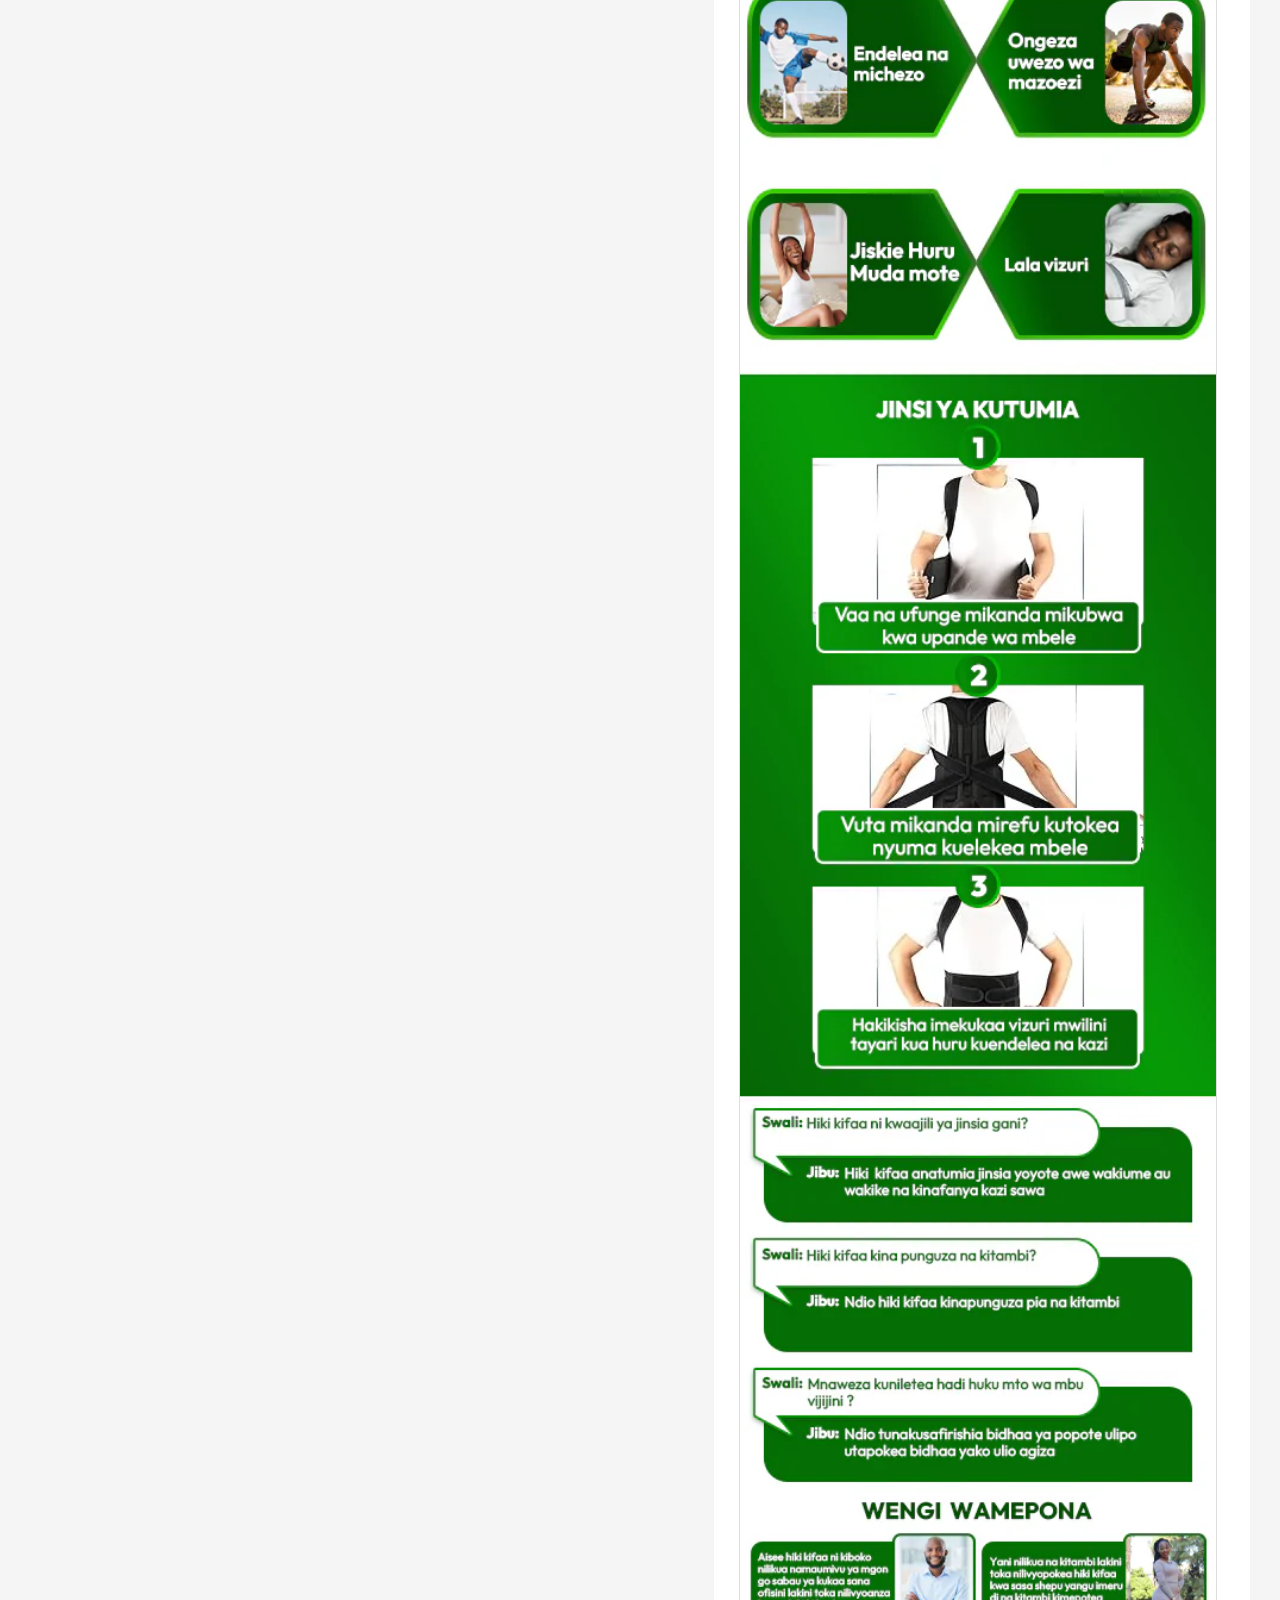
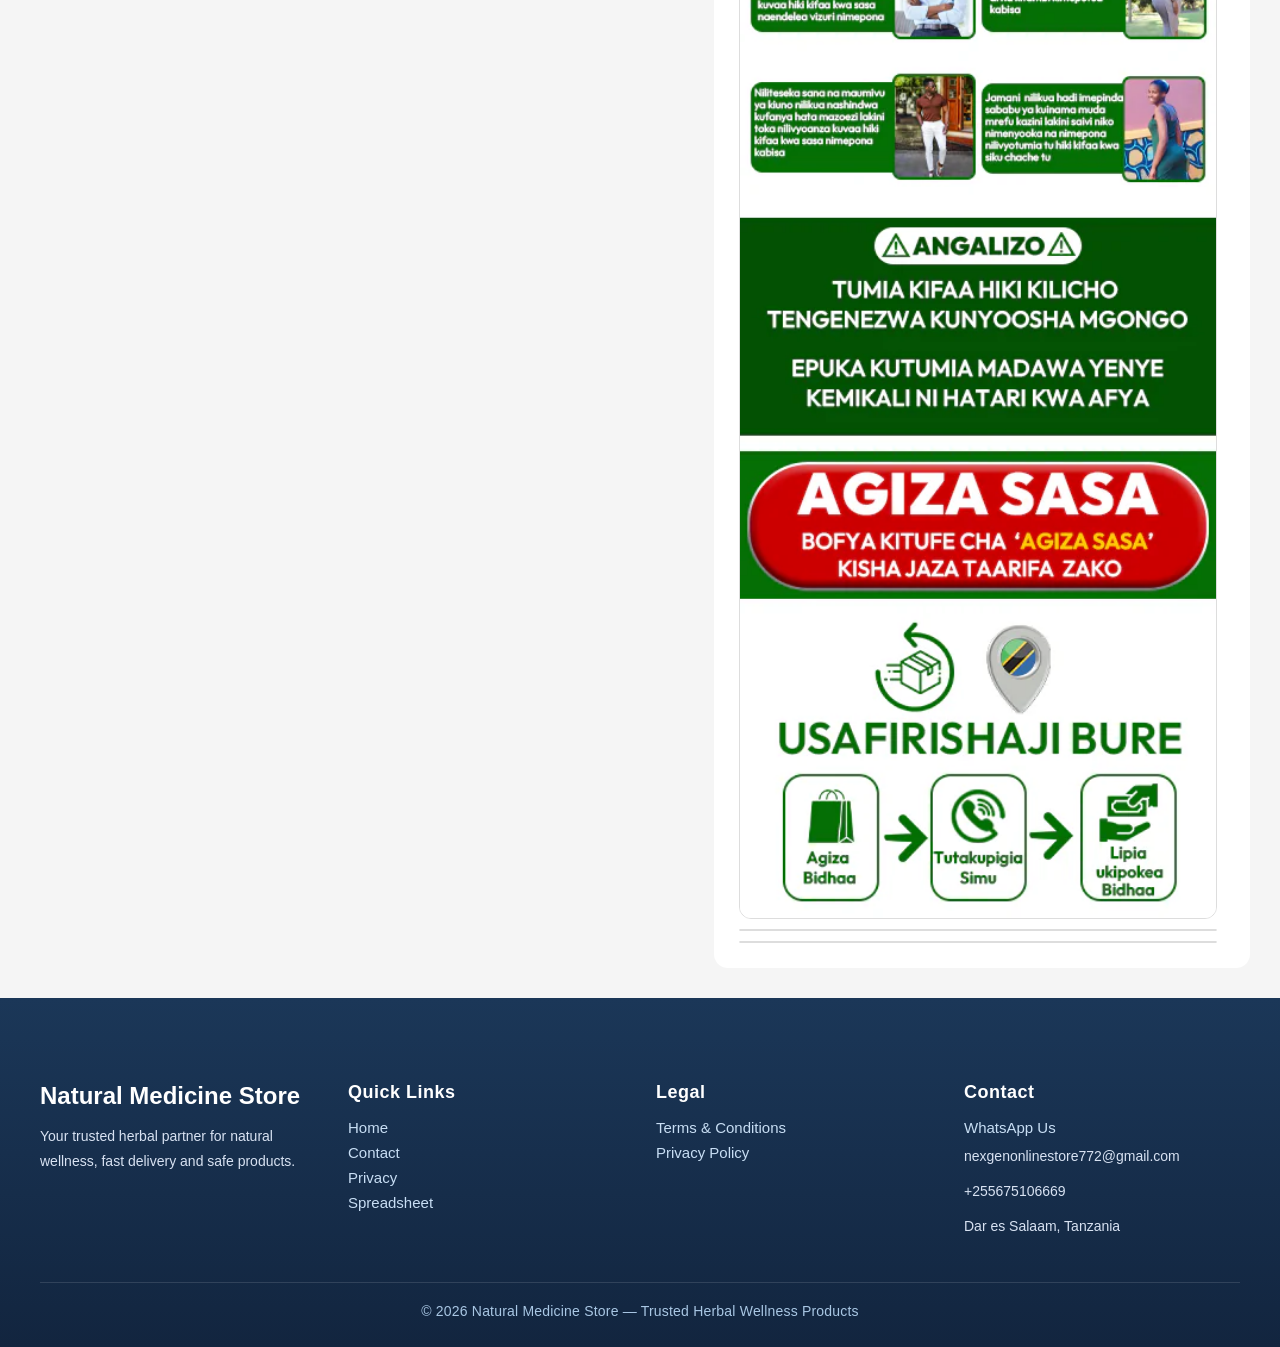
==== commit e7234a5a: "Update herbal-pain-relief-oil.html" ====
--- a/herbal-pain-relief-oil.html
+++ b/herbal-pain-relief-oil.html
@@ -991,13 +991,21 @@
     box.classList.add("active");
   });
 });
-    let selectedPackage = "Nunua 2"; // default
+
+let selectedPackage = "Nunua 2"; // default
+let selectedPrice = "99,000 TZS";
+let productName = "Back corrector control body control";
 
 offerBoxes.forEach(box => {
   box.addEventListener("click", () => {
     selectedPackage = box.querySelector(".offer-title").innerText;
+    
+    // Get the price
+    const priceElement = box.querySelector(".offer-price strong");
+    selectedPrice = priceElement ? priceElement.innerText : "N/A";
+    
     // Update the display
-    document.getElementById("selectedPackageDisplay").innerText = selectedPackage;
+    document.getElementById("selectedPackageDisplay").innerText = selectedPackage + " - " + selectedPrice;
   });
 });
 /* SEND TO GOOGLE FORM */
